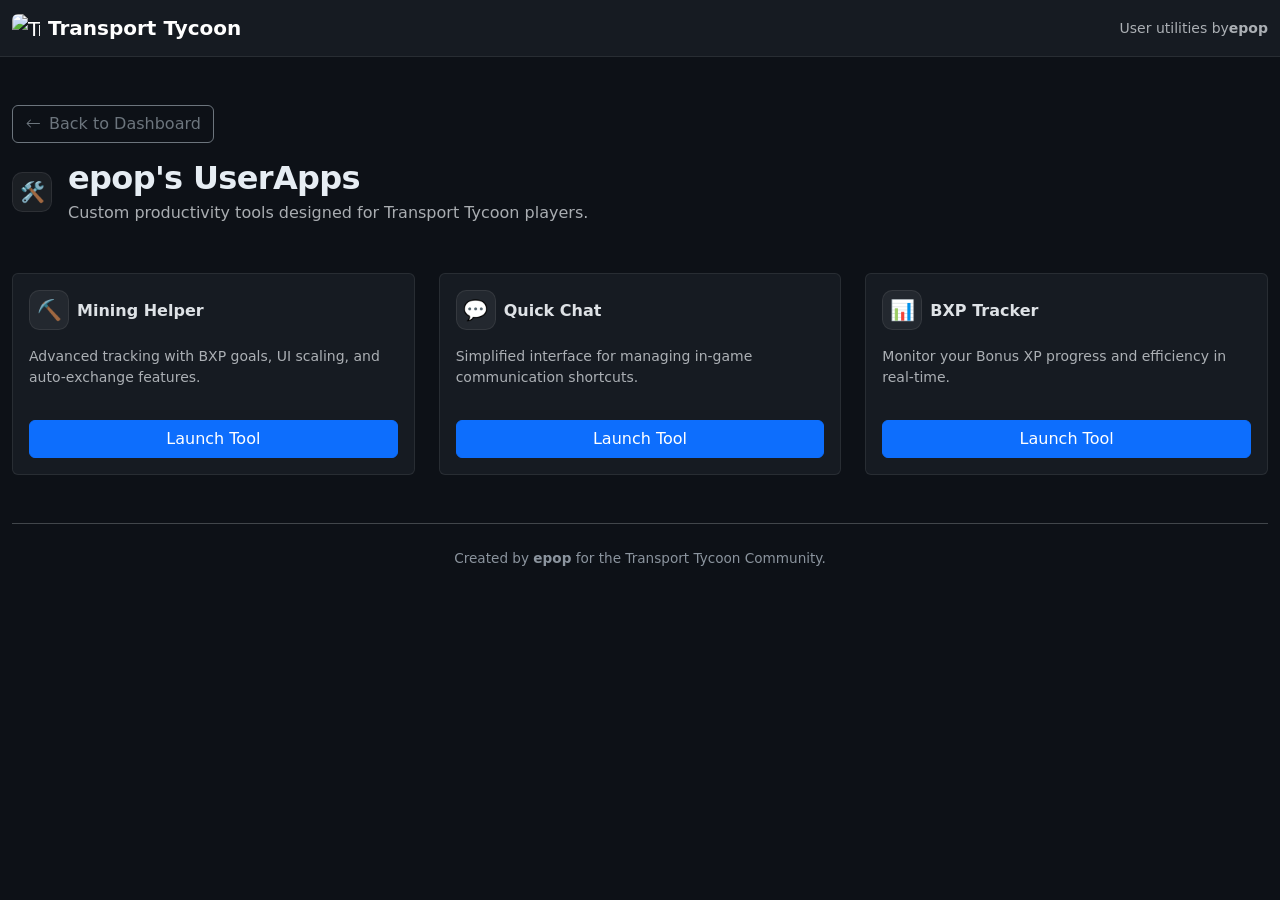
==== index.html @ 8dd853dc "Update index.html" ====
<!doctype html>
<html lang="en" data-bs-theme="dark">
<head>
  <meta charset="utf-8" />
  <title>Transport Tycoon UserApps</title>
  <meta name="viewport" content="width=device-width, initial-scale=1" />
  <meta name="theme-color" content="#0ea5e9" />
  <link rel="icon" href="https://www.tidalfaction.com/tidal.png" />
  <link href="https://cdn.jsdelivr.net/npm/bootstrap@5.3.3/dist/css/bootstrap.min.css" rel="stylesheet">

  <style>
    body { background-color:#0d1117; color: #e6edf3; }
    :root{ --bs-primary:#0ea5e9; --bs-primary-rgb:14,165,233; }
    .navbar{ border-bottom:1px solid rgba(255,255,255,.08); background-color: #161b22 !important; }
    .card{ border-color:rgba(255,255,255,.08); background-color: #161b22; transition:transform .15s ease, box-shadow .15s ease; }
    .card:hover{ transform:translateY(-2px); box-shadow:0 .5rem 1rem rgba(0,0,0,.25); border-color: #30363d; }
    .hero-title{ letter-spacing:-.02em; }
    .tool-emoji{
      width:40px; height:40px; display:inline-flex; align-items:center; justify-content:center;
      border-radius:.65rem; background:rgba(255,255,255,.06); border:1px solid rgba(255,255,255,.08);
      font-size:1.25rem;
    }
    .footer-text { font-size: 0.85rem; color: #8b949e; }
  </style>
</head>
<body>
  <nav class="navbar bg-body-tertiary">
    <div class="container-xxl">
      <!-- FIXED: Relative path for GitHub Pages -->
      <a class="navbar-brand d-flex align-items-center gap-2" href="./">
        <img src="https://tidalfaction.com/tidal.png" width="28" height="28" class="rounded" alt="Transport Tycoon">
        <span class="fw-semibold">Transport Tycoon</span>
      </a>
      <div class="d-none d-sm-flex align-items-center small text-body-secondary">
        User utilities by <strong>epop</strong>
      </div>
    </div>
  </nav>

  <main class="container-xxl py-5">
    <div class="back-wrap mb-3">
      <!-- FIXED: Changed /tools to ./ -->
      <a href="./" class="btn btn-outline-secondary d-inline-flex align-items-center gap-2">
        <svg width="16" height="16" viewBox="0 0 16 16" fill="currentColor"><path d="M5.854 3.646a.5.5 0 0 1 0 .708L3.207 7H14.5a.5.5 0 0 1 0 1H3.207l2.647 2.646a.5.5 0 0 1-.708.708l-3.5-3.5a.5.5 0 0 1 0-.708l3.5-3.5a.5.5 0 0 1 .708 0Z"/></svg>
        Back to Dashboard
      </a>
    </div>

    <header class="mb-5 d-flex align-items-center gap-3">
      <div class="tool-emoji">🛠️</div>
      <div>
        <h1 class="h2 fw-bold hero-title mb-1">epop's UserApps</h1>
        <p class="text-body-secondary mb-0">Custom productivity tools designed for Transport Tycoon players.</p>
      </div>
    </header>

    <section class="row g-4">
      <!-- Mining Helper -->
      <div class="col-12 col-md-6 col-lg-4">
        <div class="card h-100">
          <div class="card-body d-flex flex-column">
            <div class="d-flex align-items-center gap-2 mb-3">
              <span class="tool-emoji">⛏️</span>
              <h2 class="h6 fw-semibold mb-0">Mining Helper</h2>
            </div>
            <p class="small text-body-secondary">Advanced tracking with BXP goals, UI scaling, and auto-exchange features.</p>
            <div class="mt-auto pt-3">
              <a href="./mining-helper/" class="btn btn-primary w-100">Launch Tool</a>
            </div>
          </div>
        </div>
      </div>

      <!-- Quick Chat -->
      <div class="col-12 col-md-6 col-lg-4">
        <div class="card h-100">
          <div class="card-body d-flex flex-column">
            <div class="d-flex align-items-center gap-2 mb-3">
              <span class="tool-emoji">💬</span>
              <h2 class="h6 fw-semibold mb-0">Quick Chat</h2>
            </div>
            <p class="small text-body-secondary">Simplified interface for managing in-game communication shortcuts.</p>
            <div class="mt-auto pt-3">
              <a href="./quick-chat/" class="btn btn-primary w-100">Launch Tool</a>
            </div>
          </div>
        </div>
      </div>

      <!-- BXP Tracker -->
      <div class="col-12 col-md-6 col-lg-4">
        <div class="card h-100">
          <div class="card-body d-flex flex-column">
            <div class="d-flex align-items-center gap-2 mb-3">
              <span class="tool-emoji">📊</span>
              <h2 class="h6 fw-semibold mb-0">BXP Tracker</h2>
            </div>
            <p class="small text-body-secondary">Monitor your Bonus XP progress and efficiency in real-time.</p>
            <div class="mt-auto pt-3">
              <a href="./bxp-tracker/" class="btn btn-primary w-100">Launch Tool</a>
            </div>
          </div>
        </div>
      </div>
    </section>

    <footer class="mt-5 pt-4 border-top border-secondary-subtle text-center">
      <p class="footer-text">Created by <strong>epop</strong> for the Transport Tycoon Community.</p>
    </footer>
  </main>
</body>
</html>
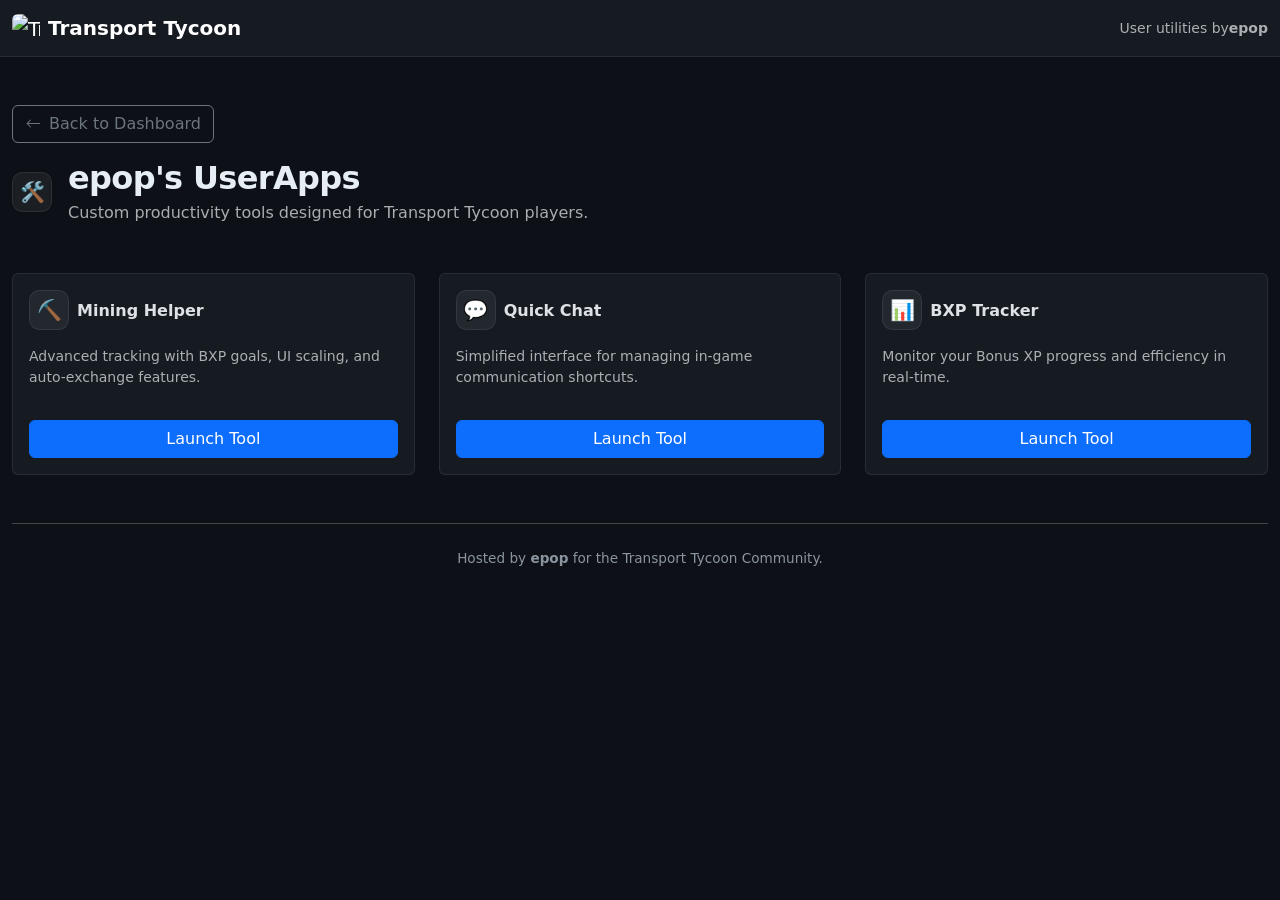
==== commit 0bc9eaeb: "Update index.html" ====
--- a/index.html
+++ b/index.html
@@ -32,7 +32,7 @@
         <span class="fw-semibold">Transport Tycoon</span>
       </a>
       <div class="d-none d-sm-flex align-items-center small text-body-secondary">
-        User utilities by <strong>epop</strong>
+        User utilities by  <strong>epop</strong>
       </div>
     </div>
   </nav>
@@ -105,7 +105,7 @@
     </section>
 
     <footer class="mt-5 pt-4 border-top border-secondary-subtle text-center">
-      <p class="footer-text">Created by <strong>epop</strong> for the Transport Tycoon Community.</p>
+      <p class="footer-text">Hosted by <strong>epop</strong> for the Transport Tycoon Community.</p>
     </footer>
   </main>
 </body>
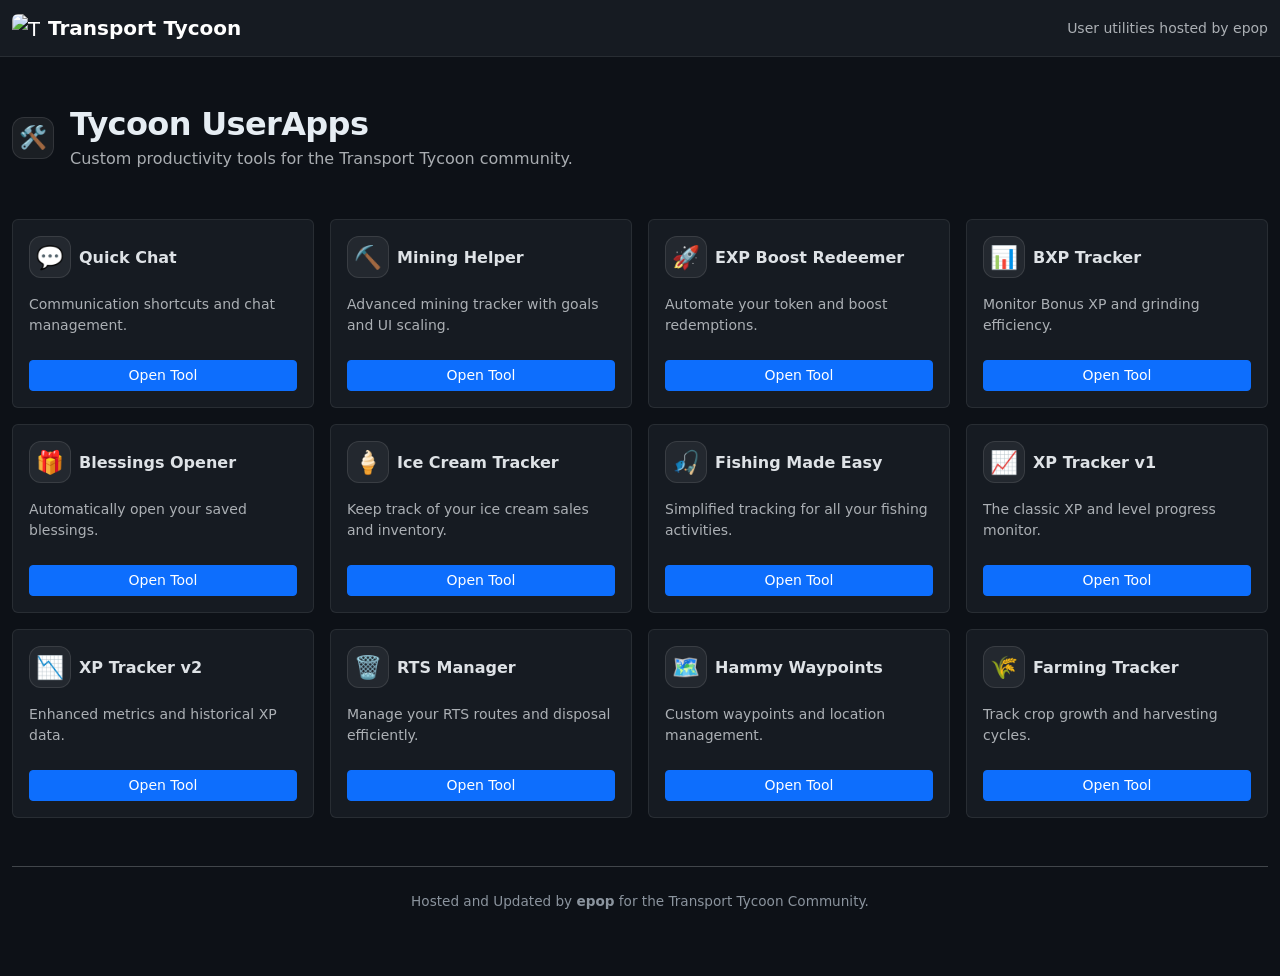
==== commit b3dc2e9a: "Update index.html" ====
--- a/index.html
+++ b/index.html
@@ -4,7 +4,6 @@
   <meta charset="utf-8" />
   <title>Transport Tycoon UserApps</title>
   <meta name="viewport" content="width=device-width, initial-scale=1" />
-  <meta name="theme-color" content="#0ea5e9" />
   <link rel="icon" href="https://www.tidalfaction.com/tidal.png" />
   <link href="https://cdn.jsdelivr.net/npm/bootstrap@5.3.3/dist/css/bootstrap.min.css" rel="stylesheet">
 
@@ -12,100 +11,151 @@
     body { background-color:#0d1117; color: #e6edf3; }
     :root{ --bs-primary:#0ea5e9; --bs-primary-rgb:14,165,233; }
     .navbar{ border-bottom:1px solid rgba(255,255,255,.08); background-color: #161b22 !important; }
-    .card{ border-color:rgba(255,255,255,.08); background-color: #161b22; transition:transform .15s ease, box-shadow .15s ease; }
-    .card:hover{ transform:translateY(-2px); box-shadow:0 .5rem 1rem rgba(0,0,0,.25); border-color: #30363d; }
-    .hero-title{ letter-spacing:-.02em; }
+    .card{ border-color:rgba(255,255,255,.08); background-color: #161b22; transition:transform .15s ease, box-shadow .15s ease; height: 100%; }
+    .card:hover{ transform:translateY(-3px); box-shadow:0 .5rem 1.5rem rgba(0,0,0,.3); border-color: #30363d; }
     .tool-emoji{
-      width:40px; height:40px; display:inline-flex; align-items:center; justify-content:center;
-      border-radius:.65rem; background:rgba(255,255,255,.06); border:1px solid rgba(255,255,255,.08);
-      font-size:1.25rem;
+      width:42px; height:42px; display:inline-flex; align-items:center; justify-content:center;
+      border-radius:.75rem; background:rgba(255,255,255,.06); border:1px solid rgba(255,255,255,.1);
+      font-size:1.4rem;
     }
     .footer-text { font-size: 0.85rem; color: #8b949e; }
+    .hero-title { letter-spacing: -0.02em; }
   </style>
 </head>
 <body>
-  <nav class="navbar bg-body-tertiary">
+  <nav class="navbar sticky-top">
     <div class="container-xxl">
-      <!-- FIXED: Relative path for GitHub Pages -->
       <a class="navbar-brand d-flex align-items-center gap-2" href="./">
-        <img src="https://tidalfaction.com/tidal.png" width="28" height="28" class="rounded" alt="Transport Tycoon">
+        <img src="https://tidalfaction.com/tidal.png" width="28" height="28" class="rounded" alt="TT Logo">
         <span class="fw-semibold">Transport Tycoon</span>
       </a>
       <div class="d-none d-sm-flex align-items-center small text-body-secondary">
-        User utilities by  <strong>epop</strong>
+        User utilities hosted by epop<strong></strong>
       </div>
     </div>
   </nav>
 
   <main class="container-xxl py-5">
-    <div class="back-wrap mb-3">
-      <!-- FIXED: Changed /tools to ./ -->
-      <a href="./" class="btn btn-outline-secondary d-inline-flex align-items-center gap-2">
-        <svg width="16" height="16" viewBox="0 0 16 16" fill="currentColor"><path d="M5.854 3.646a.5.5 0 0 1 0 .708L3.207 7H14.5a.5.5 0 0 1 0 1H3.207l2.647 2.646a.5.5 0 0 1-.708.708l-3.5-3.5a.5.5 0 0 1 0-.708l3.5-3.5a.5.5 0 0 1 .708 0Z"/></svg>
-        Back to Dashboard
-      </a>
-    </div>
-
     <header class="mb-5 d-flex align-items-center gap-3">
       <div class="tool-emoji">🛠️</div>
       <div>
-        <h1 class="h2 fw-bold hero-title mb-1">epop's UserApps</h1>
-        <p class="text-body-secondary mb-0">Custom productivity tools designed for Transport Tycoon players.</p>
+        <h1 class="h2 fw-bold hero-title mb-1">Tycoon UserApps</h1>
+        <p class="text-body-secondary mb-0">Custom productivity tools for the Transport Tycoon community.</p>
       </div>
     </header>
 
-    <section class="row g-4">
-      <!-- Mining Helper -->
-      <div class="col-12 col-md-6 col-lg-4">
-        <div class="card h-100">
-          <div class="card-body d-flex flex-column">
-            <div class="d-flex align-items-center gap-2 mb-3">
-              <span class="tool-emoji">⛏️</span>
-              <h2 class="h6 fw-semibold mb-0">Mining Helper</h2>
-            </div>
-            <p class="small text-body-secondary">Advanced tracking with BXP goals, UI scaling, and auto-exchange features.</p>
-            <div class="mt-auto pt-3">
-              <a href="./mining-helper/" class="btn btn-primary w-100">Launch Tool</a>
-            </div>
-          </div>
-        </div>
+    <div class="row g-3">
+      <!-- 1. Quick Chat -->
+      <div class="col-12 col-md-6 col-lg-4 col-xl-3">
+        <div class="card"><div class="card-body d-flex flex-column">
+          <div class="d-flex align-items-center gap-2 mb-3"><span class="tool-emoji">💬</span><h2 class="h6 fw-semibold mb-0">Quick Chat</h2></div>
+          <p class="small text-body-secondary flex-grow-1">Communication shortcuts and chat management.</p>
+          <a href="./quick-chat/" class="btn btn-primary btn-sm w-100 mt-2">Open Tool</a>
+        </div></div>
       </div>
 
-      <!-- Quick Chat -->
-      <div class="col-12 col-md-6 col-lg-4">
-        <div class="card h-100">
-          <div class="card-body d-flex flex-column">
-            <div class="d-flex align-items-center gap-2 mb-3">
-              <span class="tool-emoji">💬</span>
-              <h2 class="h6 fw-semibold mb-0">Quick Chat</h2>
-            </div>
-            <p class="small text-body-secondary">Simplified interface for managing in-game communication shortcuts.</p>
-            <div class="mt-auto pt-3">
-              <a href="./quick-chat/" class="btn btn-primary w-100">Launch Tool</a>
-            </div>
-          </div>
-        </div>
+      <!-- 2. Mining Helper -->
+      <div class="col-12 col-md-6 col-lg-4 col-xl-3">
+        <div class="card"><div class="card-body d-flex flex-column">
+          <div class="d-flex align-items-center gap-2 mb-3"><span class="tool-emoji">⛏️</span><h2 class="h6 fw-semibold mb-0">Mining Helper</h2></div>
+          <p class="small text-body-secondary flex-grow-1">Advanced mining tracker with goals and UI scaling.</p>
+          <a href="./mining-helper/" class="btn btn-primary btn-sm w-100 mt-2">Open Tool</a>
+        </div></div>
       </div>
 
-      <!-- BXP Tracker -->
-      <div class="col-12 col-md-6 col-lg-4">
-        <div class="card h-100">
-          <div class="card-body d-flex flex-column">
-            <div class="d-flex align-items-center gap-2 mb-3">
-              <span class="tool-emoji">📊</span>
-              <h2 class="h6 fw-semibold mb-0">BXP Tracker</h2>
-            </div>
-            <p class="small text-body-secondary">Monitor your Bonus XP progress and efficiency in real-time.</p>
-            <div class="mt-auto pt-3">
-              <a href="./bxp-tracker/" class="btn btn-primary w-100">Launch Tool</a>
-            </div>
-          </div>
-        </div>
+      <!-- 3. EXP Boost Redeemer -->
+      <div class="col-12 col-md-6 col-lg-4 col-xl-3">
+        <div class="card"><div class="card-body d-flex flex-column">
+          <div class="d-flex align-items-center gap-2 mb-3"><span class="tool-emoji">🚀</span><h2 class="h6 fw-semibold mb-0">EXP Boost Redeemer</h2></div>
+          <p class="small text-body-secondary flex-grow-1">Automate your token and boost redemptions.</p>
+          <a href="./exp-boost/" class="btn btn-primary btn-sm w-100 mt-2">Open Tool</a>
+        </div></div>
       </div>
-    </section>
+
+      <!-- 4. BXP Tracker -->
+      <div class="col-12 col-md-6 col-lg-4 col-xl-3">
+        <div class="card"><div class="card-body d-flex flex-column">
+          <div class="d-flex align-items-center gap-2 mb-3"><span class="tool-emoji">📊</span><h2 class="h6 fw-semibold mb-0">BXP Tracker</h2></div>
+          <p class="small text-body-secondary flex-grow-1">Monitor Bonus XP and grinding efficiency.</p>
+          <a href="./bxp-tracker/" class="btn btn-primary btn-sm w-100 mt-2">Open Tool</a>
+        </div></div>
+      </div>
+
+      <!-- 5. Blessings -->
+      <div class="col-12 col-md-6 col-lg-4 col-xl-3">
+        <div class="card"><div class="card-body d-flex flex-column">
+          <div class="d-flex align-items-center gap-2 mb-3"><span class="tool-emoji">🎁</span><h2 class="h6 fw-semibold mb-0">Blessings Opener</h2></div>
+          <p class="small text-body-secondary flex-grow-1">Automatically open your saved blessings.</p>
+          <a href="./blessings/" class="btn btn-primary btn-sm w-100 mt-2">Open Tool</a>
+        </div></div>
+      </div>
+
+      <!-- 6. Ice Cream -->
+      <div class="col-12 col-md-6 col-lg-4 col-xl-3">
+        <div class="card"><div class="card-body d-flex flex-column">
+          <div class="d-flex align-items-center gap-2 mb-3"><span class="tool-emoji">🍦</span><h2 class="h6 fw-semibold mb-0">Ice Cream Tracker</h2></div>
+          <p class="small text-body-secondary flex-grow-1">Keep track of your ice cream sales and inventory.</p>
+          <a href="./ice-cream/" class="btn btn-primary btn-sm w-100 mt-2">Open Tool</a>
+        </div></div>
+      </div>
+
+      <!-- 7. Fishing -->
+      <div class="col-12 col-md-6 col-lg-4 col-xl-3">
+        <div class="card"><div class="card-body d-flex flex-column">
+          <div class="d-flex align-items-center gap-2 mb-3"><span class="tool-emoji">🎣</span><h2 class="h6 fw-semibold mb-0">Fishing Made Easy</h2></div>
+          <p class="small text-body-secondary flex-grow-1">Simplified tracking for all your fishing activities.</p>
+          <a href="./fishing/" class="btn btn-primary btn-sm w-100 mt-2">Open Tool</a>
+        </div></div>
+      </div>
+
+      <!-- 8. XP v1 -->
+      <div class="col-12 col-md-6 col-lg-4 col-xl-3">
+        <div class="card"><div class="card-body d-flex flex-column">
+          <div class="d-flex align-items-center gap-2 mb-3"><span class="tool-emoji">📈</span><h2 class="h6 fw-semibold mb-0">XP Tracker v1</h2></div>
+          <p class="small text-body-secondary flex-grow-1">The classic XP and level progress monitor.</p>
+          <a href="./xp-tracker-v1/" class="btn btn-primary btn-sm w-100 mt-2">Open Tool</a>
+        </div></div>
+      </div>
+
+      <!-- 9. XP v2 -->
+      <div class="col-12 col-md-6 col-lg-4 col-xl-3">
+        <div class="card"><div class="card-body d-flex flex-column">
+          <div class="d-flex align-items-center gap-2 mb-3"><span class="tool-emoji">📉</span><h2 class="h6 fw-semibold mb-0">XP Tracker v2</h2></div>
+          <p class="small text-body-secondary flex-grow-1">Enhanced metrics and historical XP data.</p>
+          <a href="./xp-tracker-v2/" class="btn btn-primary btn-sm w-100 mt-2">Open Tool</a>
+        </div></div>
+      </div>
+
+      <!-- 10. RTS Manager -->
+      <div class="col-12 col-md-6 col-lg-4 col-xl-3">
+        <div class="card"><div class="card-body d-flex flex-column">
+          <div class="d-flex align-items-center gap-2 mb-3"><span class="tool-emoji">🗑️</span><h2 class="h6 fw-semibold mb-0">RTS Manager</h2></div>
+          <p class="small text-body-secondary flex-grow-1">Manage your RTS routes and disposal efficiently.</p>
+          <a href="./rts-manager/" class="btn btn-primary btn-sm w-100 mt-2">Open Tool</a>
+        </div></div>
+      </div>
+
+      <!-- 11. Hammy Waypoints -->
+      <div class="col-12 col-md-6 col-lg-4 col-xl-3">
+        <div class="card"><div class="card-body d-flex flex-column">
+          <div class="d-flex align-items-center gap-2 mb-3"><span class="tool-emoji">🗺️</span><h2 class="h6 fw-semibold mb-0">Hammy Waypoints</h2></div>
+          <p class="small text-body-secondary flex-grow-1">Custom waypoints and location management.</p>
+          <a href="./hammy-waypoints/" class="btn btn-primary btn-sm w-100 mt-2">Open Tool</a>
+        </div></div>
+      </div>
+
+      <!-- 12. Farming Tracker -->
+      <div class="col-12 col-md-6 col-lg-4 col-xl-3">
+        <div class="card"><div class="card-body d-flex flex-column">
+          <div class="d-flex align-items-center gap-2 mb-3"><span class="tool-emoji">🌾</span><h2 class="h6 fw-semibold mb-0">Farming Tracker</h2></div>
+          <p class="small text-body-secondary flex-grow-1">Track crop growth and harvesting cycles.</p>
+          <a href="./farming-tracker/" class="btn btn-primary btn-sm w-100 mt-2">Open Tool</a>
+        </div></div>
+      </div>
+    </div>
 
     <footer class="mt-5 pt-4 border-top border-secondary-subtle text-center">
-      <p class="footer-text">Hosted by <strong>epop</strong> for the Transport Tycoon Community.</p>
+      <p class="footer-text">Hosted and Updated by <strong>epop</strong> for the Transport Tycoon Community.</p>
     </footer>
   </main>
 </body>
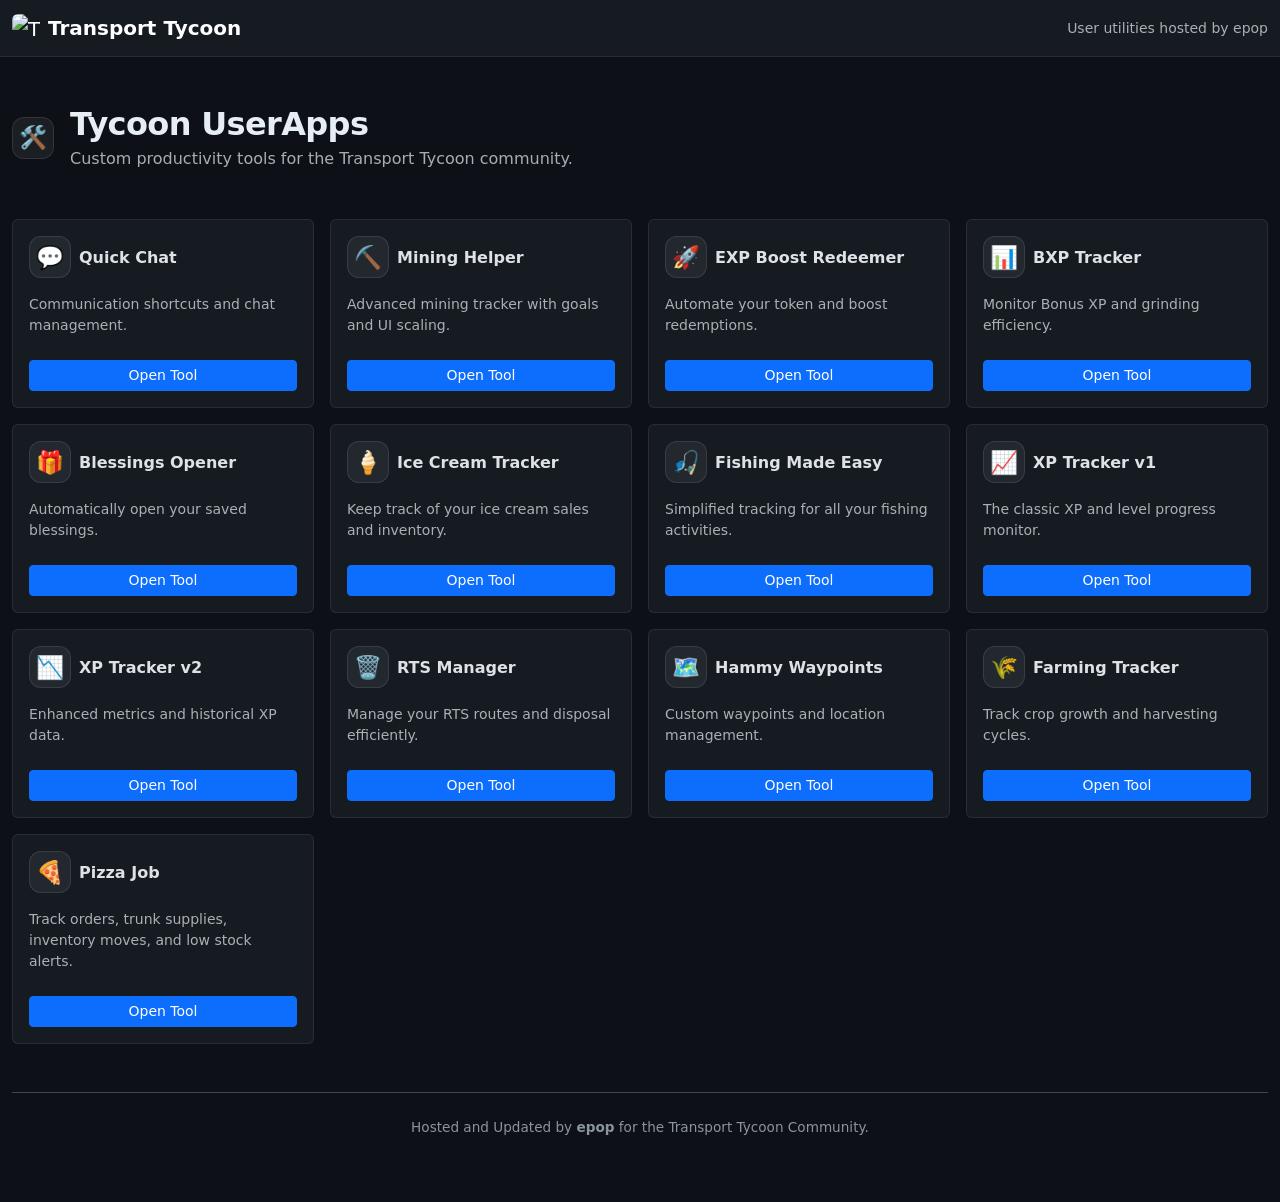
==== commit 7d21b3b8: "Pizza Job" ====
--- a/index.html
+++ b/index.html
@@ -152,6 +152,15 @@
           <a href="./farming-tracker/" class="btn btn-primary btn-sm w-100 mt-2">Open Tool</a>
         </div></div>
       </div>
+
+      <!-- 13. Pizza Job -->
+      <div class="col-12 col-md-6 col-lg-4 col-xl-3">
+        <div class="card"><div class="card-body d-flex flex-column">
+          <div class="d-flex align-items-center gap-2 mb-3"><span class="tool-emoji">🍕</span><h2 class="h6 fw-semibold mb-0">Pizza Job</h2></div>
+          <p class="small text-body-secondary flex-grow-1">Track orders, trunk supplies, inventory moves, and low stock alerts.</p>
+          <a href="./pizza-job/" class="btn btn-primary btn-sm w-100 mt-2">Open Tool</a>
+        </div></div>
+      </div>
     </div>
 
     <footer class="mt-5 pt-4 border-top border-secondary-subtle text-center">
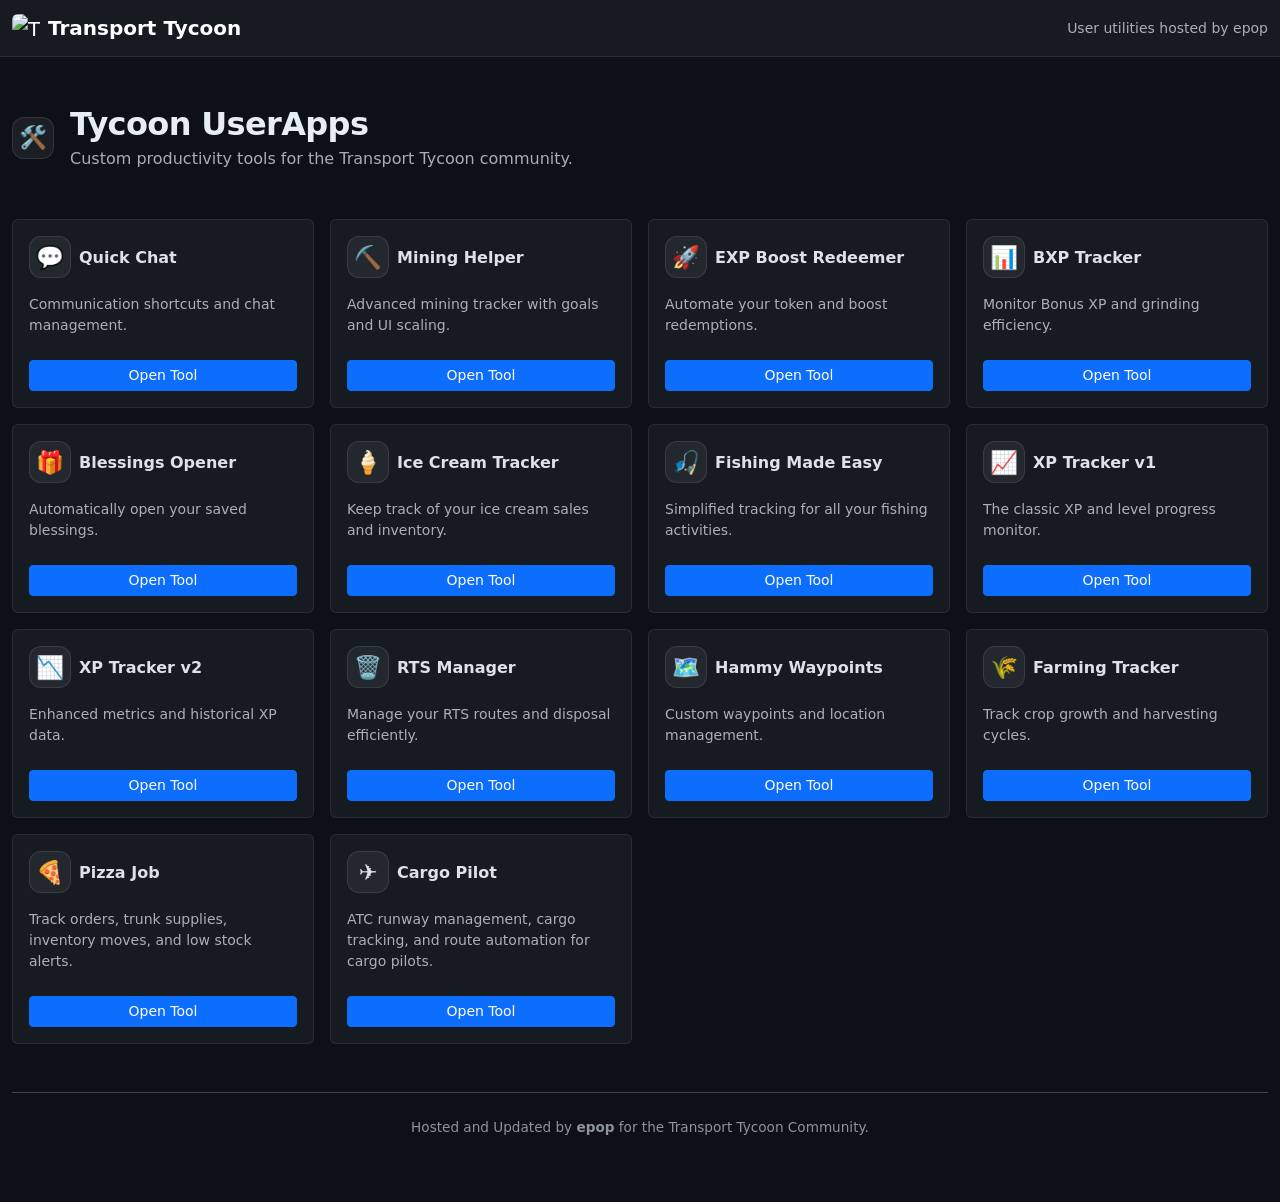
==== commit 6599f82f: "Add Cargo Pilot user app New app at cargo-pilot/ with route guidance (SSIA -> Mt. Godo -> San Chansk" ====
--- a/index.html
+++ b/index.html
@@ -161,6 +161,15 @@
           <a href="./pizza-job/" class="btn btn-primary btn-sm w-100 mt-2">Open Tool</a>
         </div></div>
       </div>
+
+      <!-- 14. Cargo Pilot -->
+      <div class="col-12 col-md-6 col-lg-4 col-xl-3">
+        <div class="card"><div class="card-body d-flex flex-column">
+          <div class="d-flex align-items-center gap-2 mb-3"><span class="tool-emoji">✈️</span><h2 class="h6 fw-semibold mb-0">Cargo Pilot</h2></div>
+          <p class="small text-body-secondary flex-grow-1">ATC runway management, cargo tracking, and route automation for cargo pilots.</p>
+          <a href="./cargo-pilot/" class="btn btn-primary btn-sm w-100 mt-2">Open Tool</a>
+        </div></div>
+      </div>
     </div>
 
     <footer class="mt-5 pt-4 border-top border-secondary-subtle text-center">
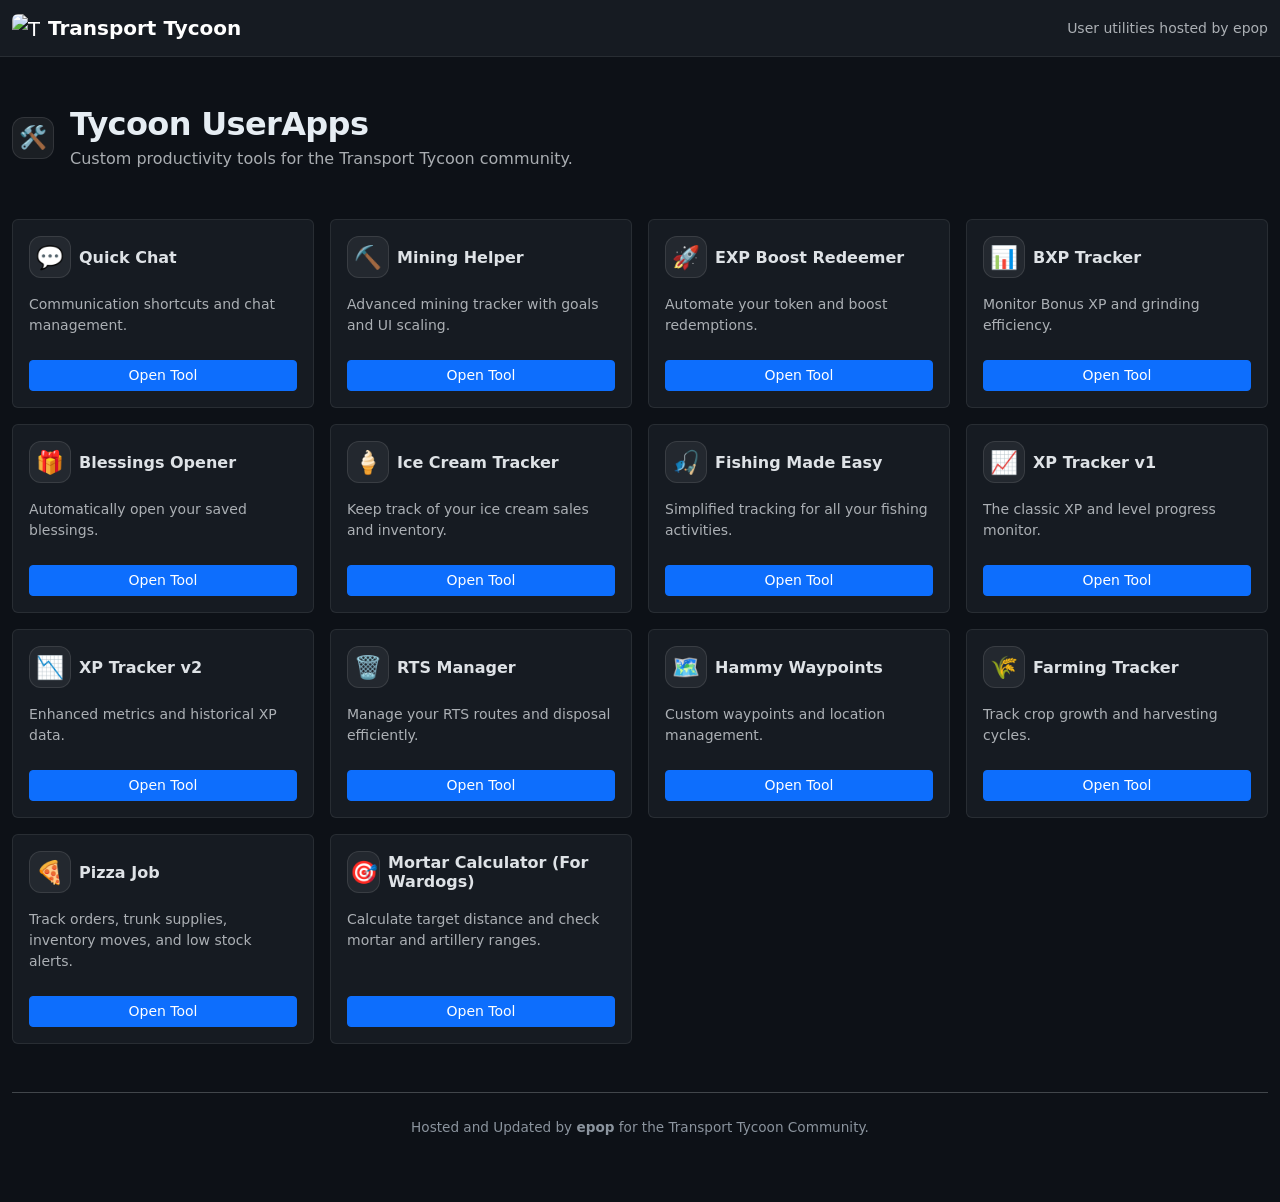
==== commit aa625539: "Add mortar calculator tool Introduce a new static mortar calculator app with coordinate parsing, liv" ====
--- a/index.html
+++ b/index.html
@@ -162,14 +162,15 @@
         </div></div>
       </div>
 
-      <!-- 14. Cargo Pilot -->
+      <!-- 14. Mortar Calculator (For Wardogs) -->
       <div class="col-12 col-md-6 col-lg-4 col-xl-3">
         <div class="card"><div class="card-body d-flex flex-column">
-          <div class="d-flex align-items-center gap-2 mb-3"><span class="tool-emoji">✈️</span><h2 class="h6 fw-semibold mb-0">Cargo Pilot</h2></div>
-          <p class="small text-body-secondary flex-grow-1">ATC runway management, cargo tracking, and route automation for cargo pilots.</p>
-          <a href="./cargo-pilot/" class="btn btn-primary btn-sm w-100 mt-2">Open Tool</a>
+          <div class="d-flex align-items-center gap-2 mb-3"><span class="tool-emoji">🎯</span><h2 class="h6 fw-semibold mb-0">Mortar Calculator (For Wardogs)</h2></div>
+          <p class="small text-body-secondary flex-grow-1">Calculate target distance and check mortar and artillery ranges.</p>
+          <a href="./mortar-calculator/" class="btn btn-primary btn-sm w-100 mt-2">Open Tool</a>
         </div></div>
       </div>
+
     </div>
 
     <footer class="mt-5 pt-4 border-top border-secondary-subtle text-center">
